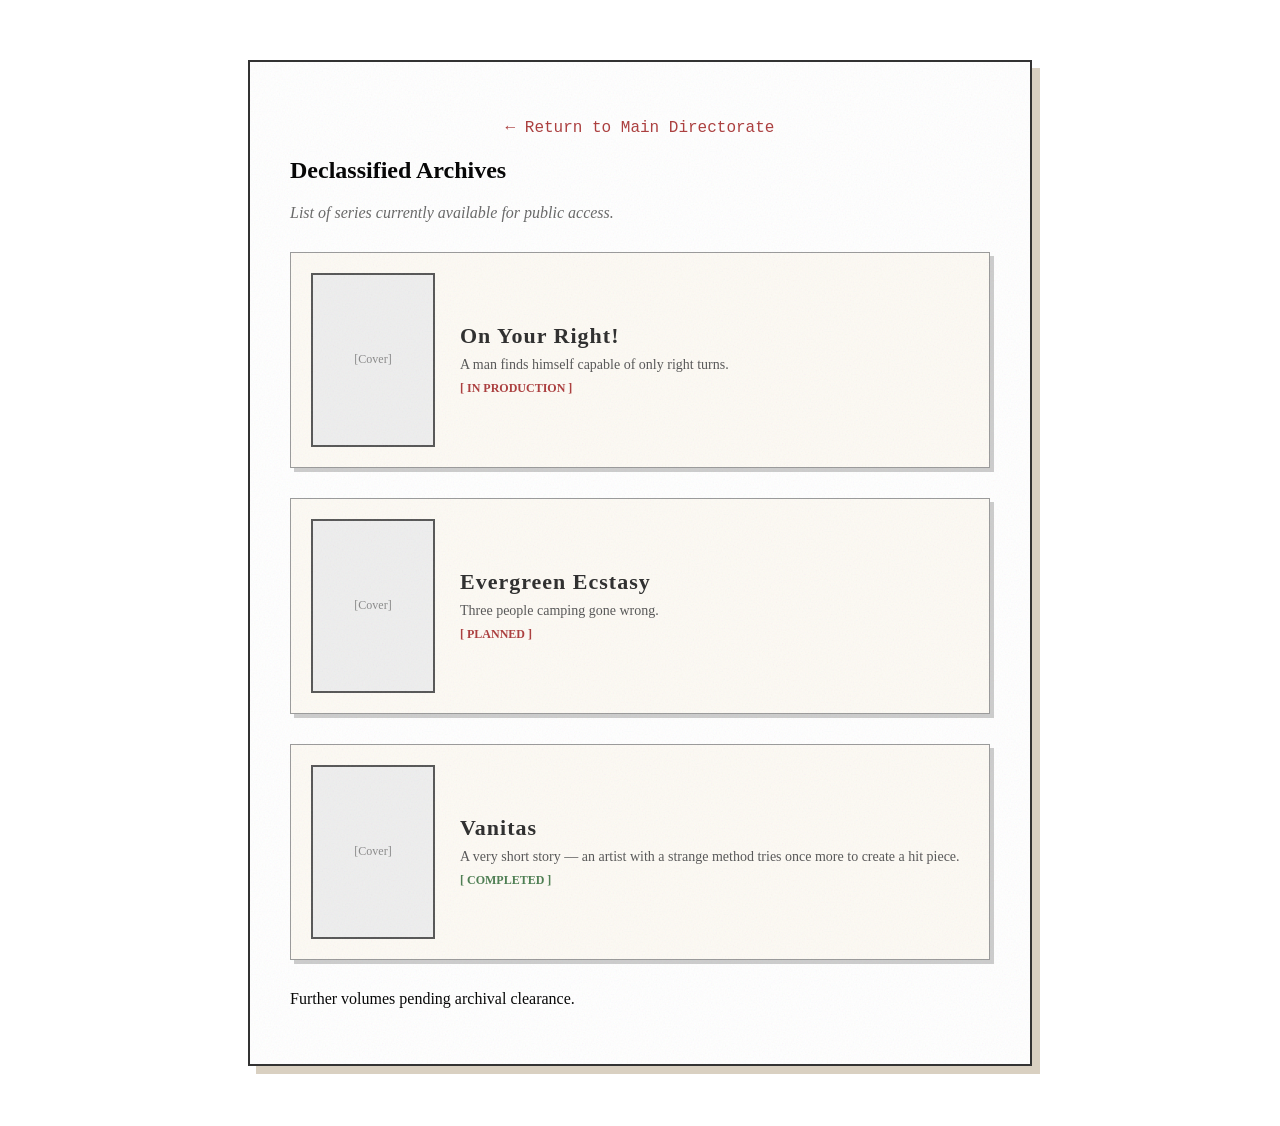
==== archive/index.html @ bfa6557f "Update index.html" ====
<!DOCTYPE html>
<html lang="en">
<head>
    <meta charset="UTF-8">
    <meta name="viewport" content="width=device-width, initial-scale=1.0">
    <title>Archives — Cat Corp</title>
    <link rel="stylesheet" href="../style.css">
    <style>
        .archive-listing {
            display: flex;
            flex-direction: column;
            gap: 30px;
            margin: 30px 0;
        }
        .series-item {
            display: flex;
            align-items: center;
            gap: 25px;
            padding: 20px;
            border: 1px solid #999;
            background: #fdfaf4;
            box-shadow: 4px 4px 0 #ccc;
            text-decoration: none;
            color: #2b2b2b;
            transition: background 0.2s, box-shadow 0.2s;
        }
        .series-item:hover {
            background: #f0ece1;
            box-shadow: 6px 6px 0 #bbb;
        }
        .series-cover {
            width: 120px;
            height: 170px;
            border: 2px solid #555;
            background: #eee;
            display: flex;
            align-items: center;
            justify-content: center;
            font-size: 12px;
            color: #888;
            flex-shrink: 0;
        }
        .series-cover img {
            width: 100%;
            height: 100%;
            object-fit: cover;
        }
        .series-info h2 {
            margin: 0 0 8px 0;
            font-size: 22px;
            letter-spacing: 1px;
        }
        .series-info p {
            margin: 0;
            font-size: 14px;
            color: #555;
        }
        .series-status {
            display: inline-block;
            margin-top: 8px;
            font-size: 12px;
            font-weight: bold;
            color: #ab3b3b;
            text-transform: uppercase;
        }
        @media (max-width: 600px) {
            .series-item {
                flex-direction: column;
                text-align: center;
            }
            .series-cover {
                width: 100px;
                height: 140px;
            }
        }
    </style>
</head>
<body>
    <div class="archive-container" style="max-width:700px; margin:60px auto; padding:40px; background:#ffffff; border:2px solid #333; box-shadow:8px 8px 0 #d9d0c1;">
        <p style="text-align:center; margin-bottom:20px;">
            <a href="../index.html" style="font-family:'Courier New', monospace; color:#ab3b3b; text-decoration:none;">← Return to Main Directorate</a>
        </p>
        <h2>Declassified Archives</h2>
        <p style="color:#666; font-style:italic;">List of series currently available for public access.</p>
        <div class="archive-listing">

            <!-- On Your Right! -->
            <a href="series/on-your-right.html" class="series-item">
                <div class="series-cover">
                    <!-- Replace with actual cover image: <img src="../images/oyr-cover.png" alt="On Your Right! Cover"> -->
                    [Cover]
                </div>
                <div class="series-info">
                    <h2>On Your Right!</h2>
                    <p>A man finds himself capable of only right turns.</p>
                    <span class="series-status">[ In Production ]</span>
                </div>
            </a>

            <!-- Evergreen Ecstasy (placeholder for future) -->
            <a href="series/evergreen-ecstasy.html" class="series-item">
                <div class="series-cover">
                    <!-- Replace with actual cover image: <img src="../images/eve-cover.png" alt="Evergreen Ecstasy Cover"> -->
                    [Cover]
                </div>
                <div class="series-info">
                    <h2>Evergreen Ecstasy</h2>
                    <p>Three people camping gone wrong.</p>
                    <span class="series-status">[ Planned ]</span>
                </div>
            </a>
            <!-- Vanitas -->
            <a href="series/vanitas.html" class="series-item">
                <div class="series-cover">
                    <!-- Replace with actual cover image: <img src="../images/vanitas-cover.png" alt="Vanitas Cover"> -->
                    [Cover]
                </div>
                <div class="series-info">
                    <h2>Vanitas</h2>
                    <p>A very short story — an artist with a strange method tries once more to create a hit piece.</p>
                    <span class="series-status" style="color:#4a7c4f;">[ Completed ]</span>
                </div>
            </a>

        </div>
        <p class="notice">Further volumes pending archival clearance.</p>
    </div>
</body>
</html>
---- style.css ----
/* --- Hub-specific styles --- */

.hub-container {
    max-width: 900px;
    margin: 50px auto;
    padding: 40px;
    background: #ffffff;
    border: 3px solid #2b2b2b;
    box-shadow: 12px 12px 0 #d9d0c1;
}

header {
    text-align: center;
    margin-bottom: 50px;
    border-bottom: 4px double #666;
    padding-bottom: 25px;
}

.logo-large {
    width: 140px;
    height: auto;
    margin-bottom: 20px;
    filter: grayscale(100%) contrast(130%);
}

.subtitle2 {
    font-size: 13px;
    color: #777;
    letter-spacing: 1px;
    font-style: italic;
}

.directorate {
    display: grid;
    grid-template-columns: repeat(auto-fit, minmax(250px, 1fr));
    gap: 24px;
    margin: 40px 0;
}

.dept-card {
    border: 2px solid #555;
    padding: 20px;
    background: #fcfaf5;
    box-shadow: 4px 4px 0 #ccc;
    transition: background 0.2s, box-shadow 0.2s;
}

.dept-card:hover {
    background: #f0ece1;
    box-shadow: 6px 6px 0 #bbb;
}

.dept-card a {
    text-decoration: none;
    color: #2b2b2b;
    display: block;
}

.dept-card h2 {
    margin-top: 0;
    font-size: 20px;
    letter-spacing: 2px;
    border-bottom: 1px solid #999;
    padding-bottom: 6px;
}

.dept-card p {
    font-size: 14px;
    color: #555;
    line-height: 1.5;
}

.status {
    display: block;
    margin-top: 12px;
    font-size: 13px;
    font-weight: bold;
    text-transform: uppercase;
    color: #ab3b3b;
}

.dept-card.restricted .status {
    color: #888;
    font-style: italic;
}

footer {
    text-align: center;
    font-size: 12px;
    color: #888;
    border-top: 1px dashed #ccc;
    padding-top: 25px;
    margin-top: 40px;
}
/* Optional: Apply a subtle paper-noise texture to the main content blocks */
.archive-container,
.charter-document {
    position: relative;
    background-color: #fdfaf4; /* Slightly warm paper base */
}

.archive-container::before,
.charter-document::before {
    content: "";
    position: absolute;
    top: 0;
    left: 0;
    width: 100%;
    height: 100%;
    pointer-events: none; /* Allows clicks through */
    opacity: 0.08; /* Very subtle — increase for more grit */
    z-index: 1;

    /* The noise texture as an inline SVG filter */
    background-image: url("data:image/svg+xml,%3Csvg viewBox='0 0 200 200' xmlns='http://www.w3.org/2000/svg'%3E%3Cfilter id='noiseFilter'%3E%3CfeTurbulence type='fractalNoise' baseFrequency='0.65' numOctaves='3' stitchTiles='stitch'/%3E%3C/filter%3E%3Crect width='100%25' height='100%25' filter='url(%23noiseFilter)' opacity='1'/%3E%3C/svg%3E");
    background-repeat: repeat;
    background-size: 200px 200px;
}
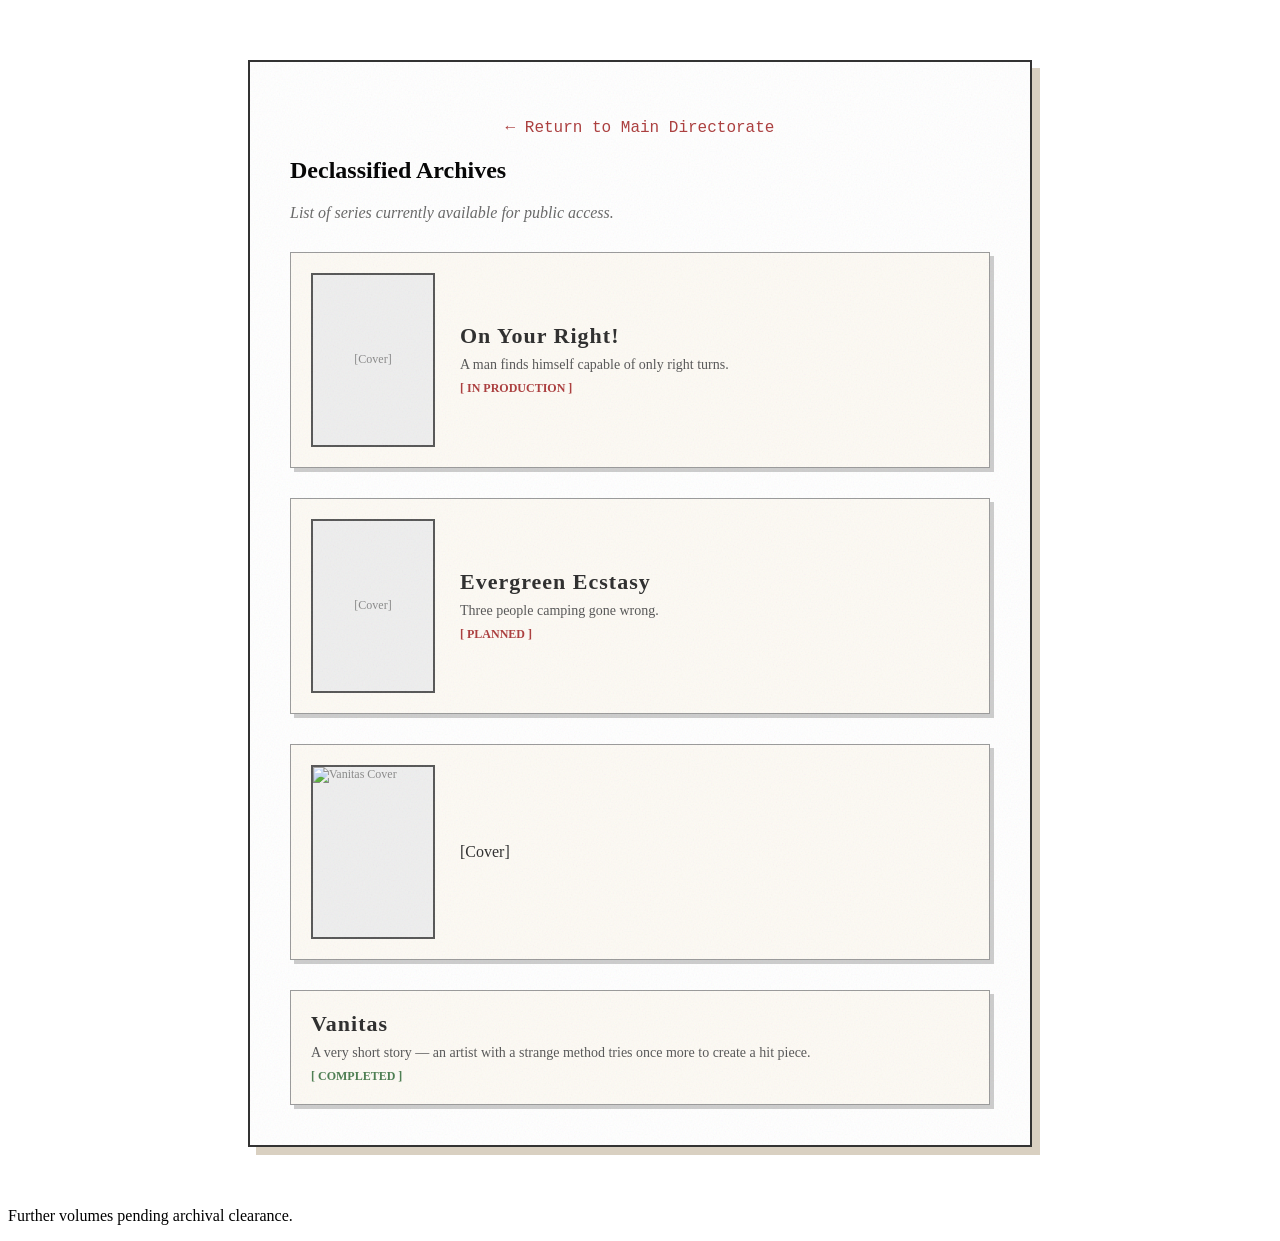
==== commit 5148470d: "Update index.html" ====
--- a/archive/index.html
+++ b/archive/index.html
@@ -112,7 +112,8 @@
             <!-- Vanitas -->
             <a href="series/vanitas.html" class="series-item">
                 <div class="series-cover">
-                    <!-- Replace with actual cover image: <img src="../images/vanitas-cover.png" alt="Vanitas Cover"> -->
+                    <img src="../images/vanitas/vanitas-001.jpg" alt="Vanitas Cover">
+                </div>
                     [Cover]
                 </div>
                 <div class="series-info">
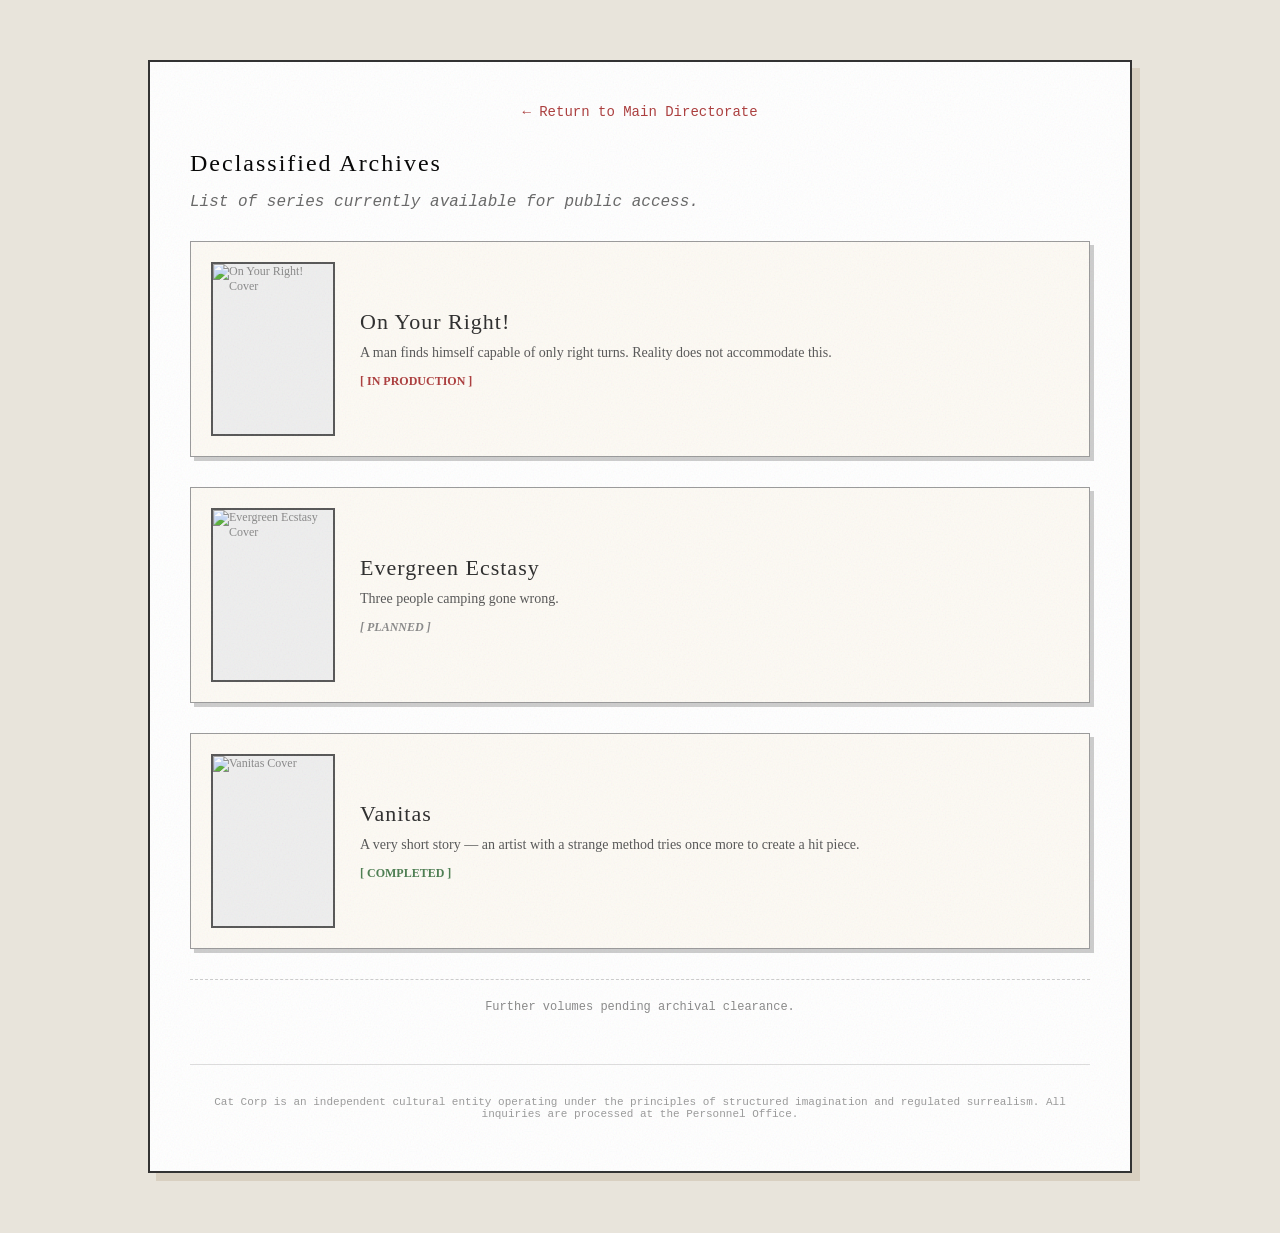
==== commit 1b68b6ea: "Update index.html" ====
--- a/archive/index.html
+++ b/archive/index.html
@@ -4,8 +4,42 @@
     <meta charset="UTF-8">
     <meta name="viewport" content="width=device-width, initial-scale=1.0">
     <title>Archives — Cat Corp</title>
+    <!-- Link to the main stylesheet in the root directory -->
     <link rel="stylesheet" href="../style.css">
     <style>
+        body {
+            background: #e8e4db;
+        }
+        .archive-container {
+            max-width: 900px;
+            margin: 60px auto;
+            padding: 40px;
+            background-color: #ffffff;
+            border: 2px solid #333333;
+            box-shadow: 8px 8px 0 #d9d0c1;
+        }
+        .reader-nav {
+            text-align: center;
+            margin-bottom: 30px;
+        }
+        .reader-nav a, .back-link {
+            font-family: 'Courier New', monospace;
+            color: #ab3b3b;
+            text-decoration: none;
+            font-size: 14px;
+        }
+        h2 {
+            font-size: 24px;
+            letter-spacing: 2px;
+            margin-bottom: 10px;
+            font-weight: normal;
+        }
+        .intro-text {
+            color: #666;
+            font-style: italic;
+            margin-bottom: 30px;
+            font-family: 'Courier New', monospace;
+        }
         .archive-listing {
             display: flex;
             flex-direction: column;
@@ -39,29 +73,55 @@
             font-size: 12px;
             color: #888;
             flex-shrink: 0;
+            overflow: hidden;
         }
         .series-cover img {
             width: 100%;
             height: 100%;
             object-fit: cover;
         }
-        .series-info h2 {
+        .series-info {
+            flex: 1;
+        }
+        .series-info h3 {
             margin: 0 0 8px 0;
             font-size: 22px;
             letter-spacing: 1px;
+            font-weight: normal;
         }
         .series-info p {
-            margin: 0;
+            margin: 0 0 8px 0;
             font-size: 14px;
             color: #555;
+            line-height: 1.4;
         }
         .series-status {
             display: inline-block;
-            margin-top: 8px;
             font-size: 12px;
             font-weight: bold;
-            color: #ab3b3b;
             text-transform: uppercase;
+        }
+        .status-in-production { color: #ab3b3b; }
+        .status-planned { color: #888; font-style: italic; }
+        .status-completed { color: #4a7c4f; }
+
+        .notice {
+            margin-top: 30px;
+            font-size: 12px;
+            color: #888;
+            text-align: center;
+            border-top: 1px dashed #ccc;
+            padding-top: 20px;
+            font-family: 'Courier New', monospace;
+        }
+        footer {
+            margin-top: 50px;
+            text-align: center;
+            font-size: 11px;
+            color: #999;
+            border-top: 1px solid #ddd;
+            padding-top: 20px;
+            font-family: 'Courier New', monospace;
         }
         @media (max-width: 600px) {
             .series-item {
@@ -76,55 +136,58 @@
     </style>
 </head>
 <body>
-    <div class="archive-container" style="max-width:700px; margin:60px auto; padding:40px; background:#ffffff; border:2px solid #333; box-shadow:8px 8px 0 #d9d0c1;">
-        <p style="text-align:center; margin-bottom:20px;">
-            <a href="../index.html" style="font-family:'Courier New', monospace; color:#ab3b3b; text-decoration:none;">← Return to Main Directorate</a>
-        </p>
+    <div class="archive-container">
+        <div class="reader-nav">
+            <a href="../index.html">← Return to Main Directorate</a>
+        </div>
+
         <h2>Declassified Archives</h2>
-        <p style="color:#666; font-style:italic;">List of series currently available for public access.</p>
+        <p class="intro-text">List of series currently available for public access.</p>
+
         <div class="archive-listing">
 
             <!-- On Your Right! -->
             <a href="series/on-your-right.html" class="series-item">
                 <div class="series-cover">
-                    <!-- Replace with actual cover image: <img src="../images/oyr-cover.png" alt="On Your Right! Cover"> -->
-                    [Cover]
+                    <img src="../images/oyr-cover.png" alt="On Your Right! Cover">
                 </div>
                 <div class="series-info">
-                    <h2>On Your Right!</h2>
-                    <p>A man finds himself capable of only right turns.</p>
-                    <span class="series-status">[ In Production ]</span>
+                    <h3>On Your Right!</h3>
+                    <p>A man finds himself capable of only right turns. Reality does not accommodate this.</p>
+                    <span class="series-status status-in-production">[ In Production ]</span>
                 </div>
             </a>
 
-            <!-- Evergreen Ecstasy (placeholder for future) -->
+            <!-- Evergreen Ecstasy -->
             <a href="series/evergreen-ecstasy.html" class="series-item">
                 <div class="series-cover">
-                    <!-- Replace with actual cover image: <img src="../images/eve-cover.png" alt="Evergreen Ecstasy Cover"> -->
-                    [Cover]
+                    <img src="../images/eve-cover.png" alt="Evergreen Ecstasy Cover">
                 </div>
                 <div class="series-info">
-                    <h2>Evergreen Ecstasy</h2>
+                    <h3>Evergreen Ecstasy</h3>
                     <p>Three people camping gone wrong.</p>
-                    <span class="series-status">[ Planned ]</span>
+                    <span class="series-status status-planned">[ Planned ]</span>
                 </div>
             </a>
+
             <!-- Vanitas -->
             <a href="series/vanitas.html" class="series-item">
                 <div class="series-cover">
                     <img src="../images/vanitas/vanitas-001.jpg" alt="Vanitas Cover">
                 </div>
-                    [Cover]
-                </div>
                 <div class="series-info">
-                    <h2>Vanitas</h2>
+                    <h3>Vanitas</h3>
                     <p>A very short story — an artist with a strange method tries once more to create a hit piece.</p>
-                    <span class="series-status" style="color:#4a7c4f;">[ Completed ]</span>
+                    <span class="series-status status-completed">[ Completed ]</span>
                 </div>
             </a>
 
         </div>
+
         <p class="notice">Further volumes pending archival clearance.</p>
+        <footer>
+            <p>Cat Corp is an independent cultural entity operating under the principles of structured imagination and regulated surrealism. All inquiries are processed at the Personnel Office.</p>
+        </footer>
     </div>
 </body>
 </html>
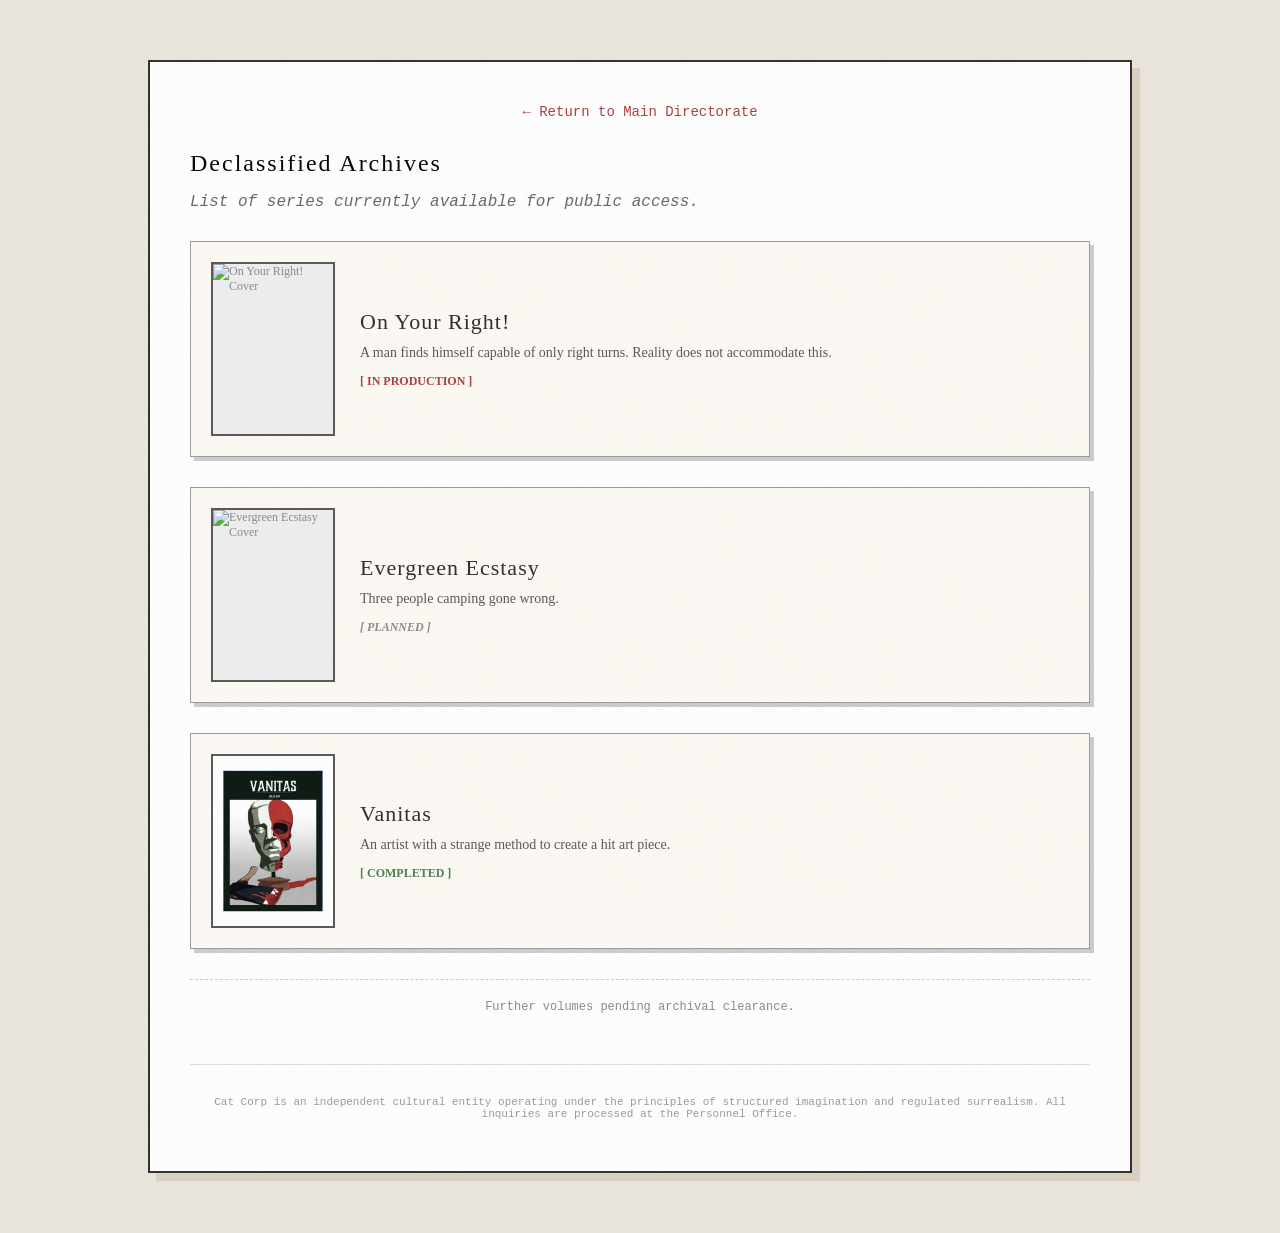
==== commit d7470c18: "Update index.html" ====
--- a/archive/index.html
+++ b/archive/index.html
@@ -177,7 +177,7 @@
                 </div>
                 <div class="series-info">
                     <h3>Vanitas</h3>
-                    <p>A very short story — an artist with a strange method tries once more to create a hit piece.</p>
+                    <p>An artist with a strange method to create a hit art piece.</p>
                     <span class="series-status status-completed">[ Completed ]</span>
                 </div>
             </a>
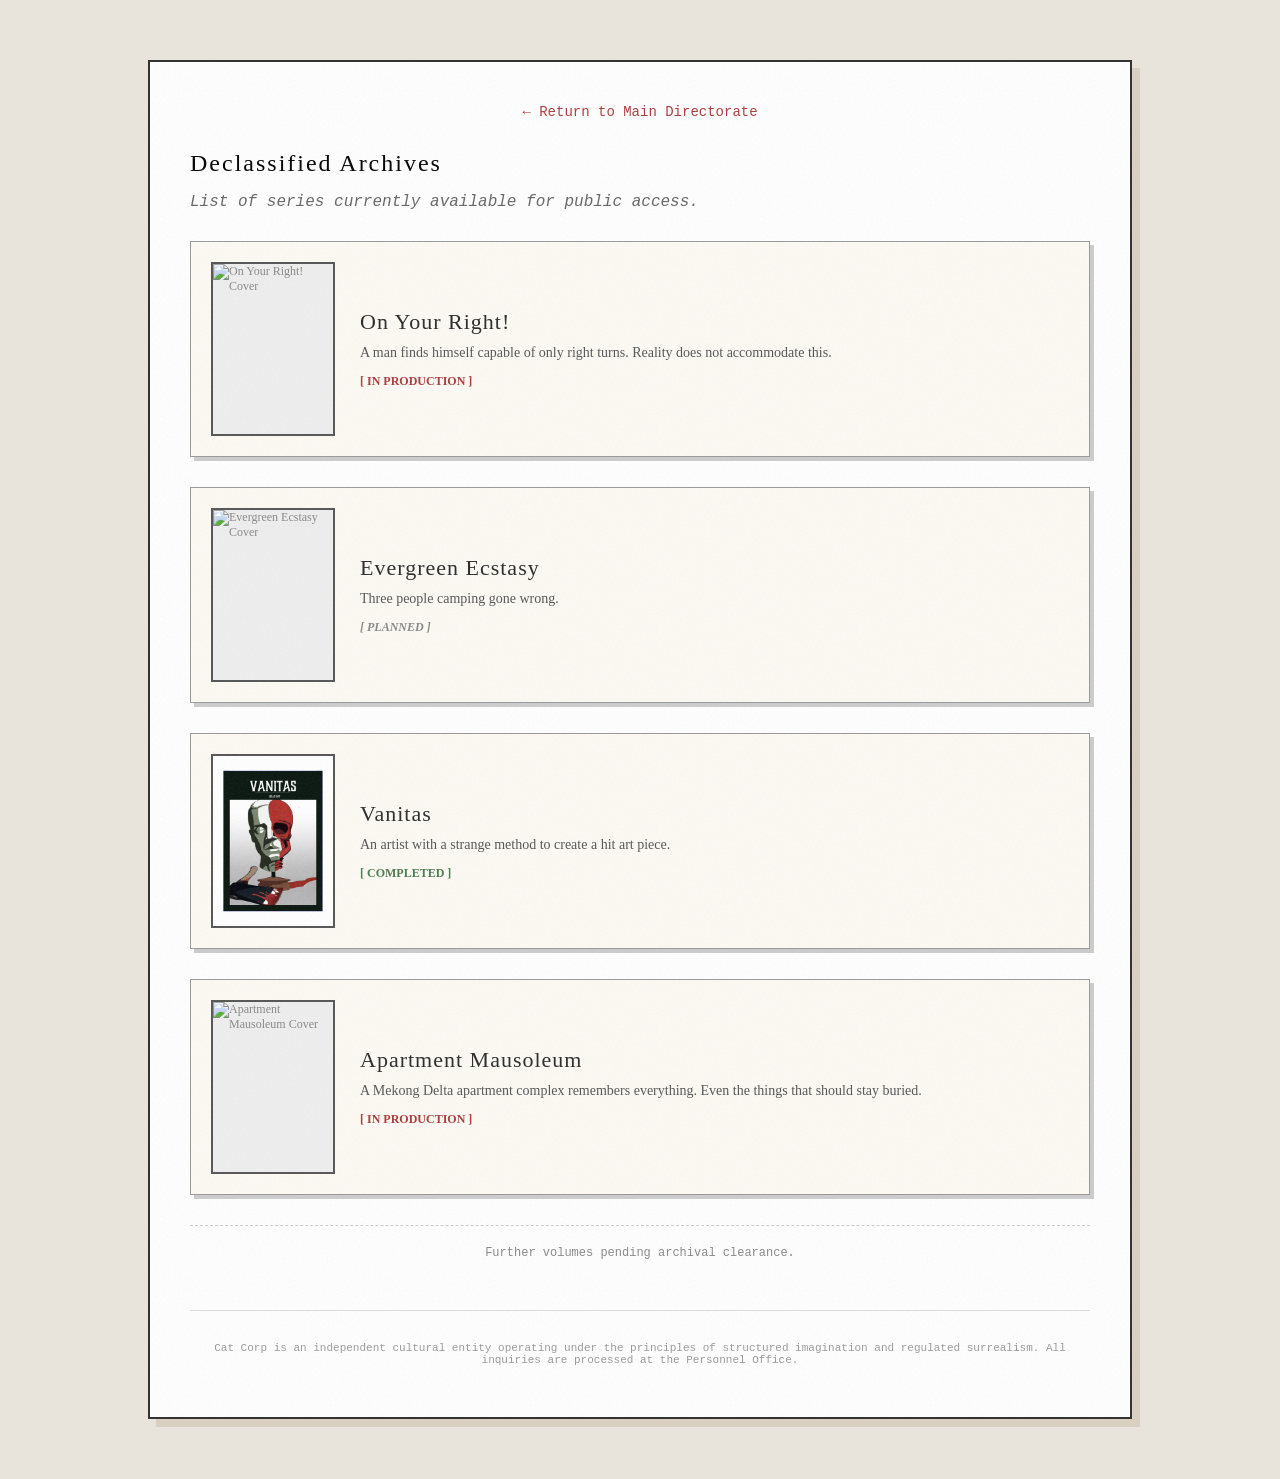
==== commit 44c7dd30: "Update index.html" ====
--- a/archive/index.html
+++ b/archive/index.html
@@ -181,7 +181,17 @@
                     <span class="series-status status-completed">[ Completed ]</span>
                 </div>
             </a>
-
+            <!-- Apartment Mausoleum -->
+            <a href="series/apartment-mausoleum.html" class="series-item">
+                <div class="series-cover">
+                    <img src="../images/apt-mau-cover.png" alt="Apartment Mausoleum Cover">
+                </div>
+                <div class="series-info">
+                    <h3>Apartment Mausoleum</h3>
+                    <p>A Mekong Delta apartment complex remembers everything. Even the things that should stay buried.</p>
+                    <span class="series-status status-in-production">[ In Production ]</span>
+                </div>
+            </a>
         </div>
 
         <p class="notice">Further volumes pending archival clearance.</p>
--- a/style.css
+++ b/style.css
@@ -116,3 +116,81 @@
     background-repeat: repeat;
     background-size: 200px 200px;
 }
+/* ---------- Vintage Black Clocks ---------- */
+.clock-panel {
+  display: flex;
+  justify-content: center;
+  gap: 40px;
+  margin: 30px 0;
+  flex-wrap: wrap;
+}
+.clock-wrapper {
+  text-align: center;
+}
+.clock-label {
+  font-family: 'Courier New', monospace;
+  font-size: 12px;
+  letter-spacing: 1px;
+  color: #555;
+  margin-bottom: 8px;
+  text-transform: uppercase;
+}
+.vintage-clock {
+  width: 140px;
+  height: 140px;
+  border-radius: 50%;
+  background: radial-gradient(circle at 50% 50%, #1a1a1a 0%, #000 90%);
+  border: 3px solid #c9b16e;         /* aged brass/gold rim */
+  box-shadow: 
+    inset 0 0 20px rgba(0,0,0,0.8),
+    4px 4px 0 rgba(0,0,0,0.3);
+  position: relative;
+  display: inline-block;
+  /* subtle paper‑grit overlay */
+  background-image: url("data:image/svg+xml,%3Csvg viewBox='0 0 200 200' xmlns='http://www.w3.org/2000/svg'%3E%3Cfilter id='noise'%3E%3CfeTurbulence type='fractalNoise' baseFrequency='0.65' numOctaves='3' stitchTiles='stitch'/%3E%3C/filter%3E%3Crect width='100%25' height='100%25' filter='url(%23noise)' opacity='0.08'/%3E%3C/svg%3E");
+}
+.clock-face {
+  width: 100%;
+  height: 100%;
+  position: relative;
+}
+/* Hands */
+.hour-hand, .minute-hand, .second-hand {
+  position: absolute;
+  bottom: 50%;
+  left: 50%;
+  transform-origin: bottom center;
+  background: #d4c4a8;               /* pale gold / aged ivory */
+  box-shadow: 0 0 4px rgba(0,0,0,0.5);
+  border-radius: 2px;
+}
+.hour-hand {
+  width: 4px;
+  height: 30px;
+  margin-left: -2px;
+  background: #e6d7b4;
+}
+.minute-hand {
+  width: 3px;
+  height: 45px;
+  margin-left: -1.5px;
+  background: #d4c4a8;
+}
+.second-hand {
+  width: 1px;
+  height: 55px;
+  margin-left: -0.5px;
+  background: #c0392b;              /* subtle red */
+  box-shadow: 0 0 2px #c0392b;
+}
+.center-dot {
+  position: absolute;
+  top: 50%;
+  left: 50%;
+  width: 8px;
+  height: 8px;
+  background: #c9b16e;
+  border-radius: 50%;
+  transform: translate(-50%, -50%);
+  box-shadow: 0 0 6px rgba(0,0,0,0.8);
+}
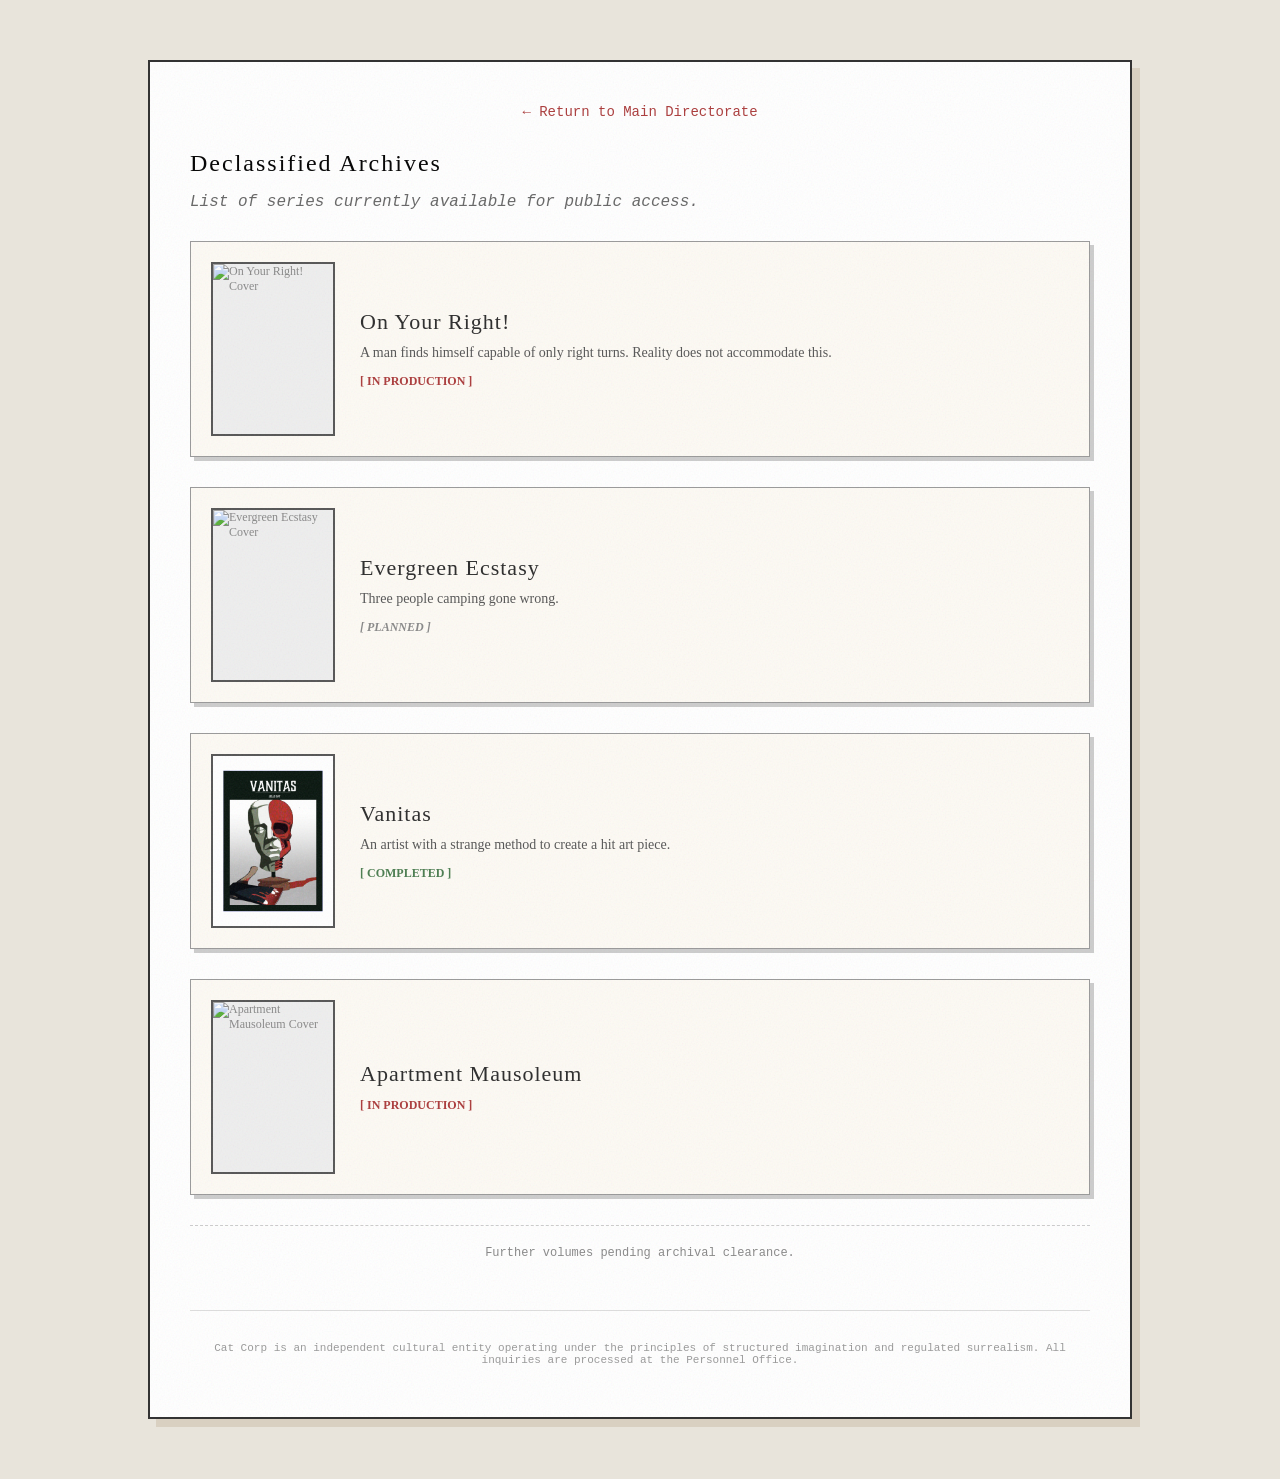
==== commit 3fdc3c5f: "Update index.html" ====
--- a/archive/index.html
+++ b/archive/index.html
@@ -188,7 +188,7 @@
                 </div>
                 <div class="series-info">
                     <h3>Apartment Mausoleum</h3>
-                    <p>A Mekong Delta apartment complex remembers everything. Even the things that should stay buried.</p>
+                    <p></p>
                     <span class="series-status status-in-production">[ In Production ]</span>
                 </div>
             </a>
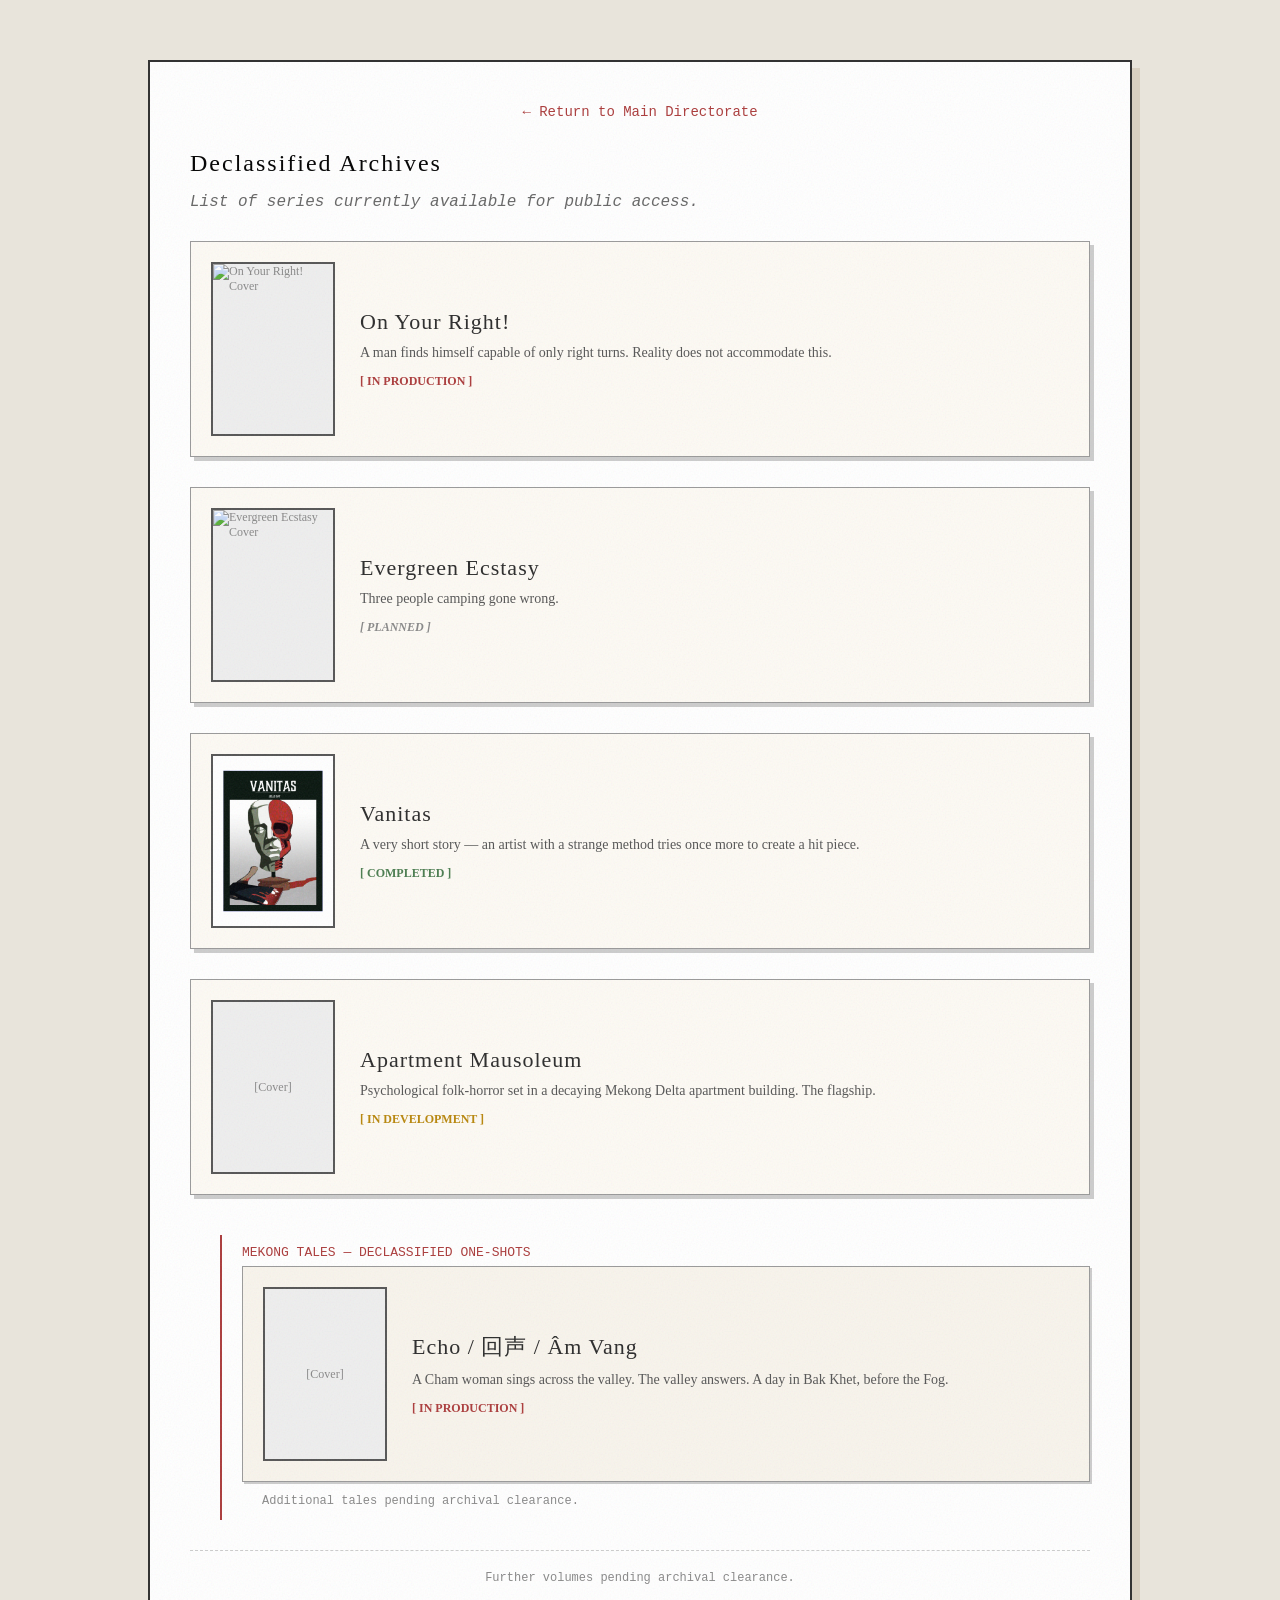
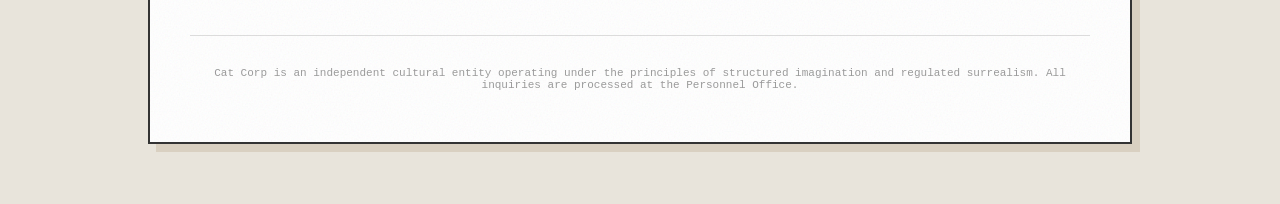
==== commit 0af6cdc6: "Update index.html" ====
--- a/archive/index.html
+++ b/archive/index.html
@@ -4,7 +4,6 @@
     <meta charset="UTF-8">
     <meta name="viewport" content="width=device-width, initial-scale=1.0">
     <title>Archives — Cat Corp</title>
-    <!-- Link to the main stylesheet in the root directory -->
     <link rel="stylesheet" href="../style.css">
     <style>
         body {
@@ -104,7 +103,29 @@
         .status-in-production { color: #ab3b3b; }
         .status-planned { color: #888; font-style: italic; }
         .status-completed { color: #4a7c4f; }
-
+        .status-development { color: #b8860b; }  /* dark goldenrod for in-development */
+
+        /* Sub‑series for Mekong Tales */
+        .sub-series {
+            margin-top: 10px;
+            margin-left: 30px;
+            padding-left: 20px;
+            border-left: 2px solid #ab3b3b;
+        }
+        .sub-series .series-item {
+            background: #f8f4ec;
+            box-shadow: 2px 2px 0 #ccc;
+        }
+        .sub-series .series-item:hover {
+            background: #efe7d5;
+        }
+        .sub-series-title {
+            font-family: 'Courier New', monospace;
+            font-size: 13px;
+            color: #ab3b3b;
+            margin: 10px 0 6px 0;
+            text-transform: uppercase;
+        }
         .notice {
             margin-top: 30px;
             font-size: 12px;
@@ -132,6 +153,9 @@
                 width: 100px;
                 height: 140px;
             }
+            .sub-series {
+                margin-left: 10px;
+            }
         }
     </style>
 </head>
@@ -177,21 +201,41 @@
                 </div>
                 <div class="series-info">
                     <h3>Vanitas</h3>
-                    <p>An artist with a strange method to create a hit art piece.</p>
+                    <p>A very short story — an artist with a strange method tries once more to create a hit piece.</p>
                     <span class="series-status status-completed">[ Completed ]</span>
                 </div>
             </a>
-            <!-- Apartment Mausoleum -->
-            <a href="series/apartment-mausoleum.html" class="series-item">
-                <div class="series-cover">
-                    <img src="../images/apt-mau-cover.png" alt="Apartment Mausoleum Cover">
+
+            <!-- Apartment Mausoleum (Flagship) -->
+            <a href="series/apt-mausoleum.html" class="series-item">
+                <div class="series-cover">
+                    <!-- Replace with actual cover image: <img src="../images/apt-maus-cover.png" alt="Apt Maus Cover"> -->
+                    [Cover]
                 </div>
                 <div class="series-info">
                     <h3>Apartment Mausoleum</h3>
-                    <p></p>
-                    <span class="series-status status-in-production">[ In Production ]</span>
-                </div>
-            </a>
+                    <p>Psychological folk‑horror set in a decaying Mekong Delta apartment building. The flagship.</p>
+                    <span class="series-status status-development">[ In Development ]</span>
+                </div>
+            </a>
+
+            <!-- Mekong Tales (Sub‑series under Apartment Mausoleum) -->
+            <div class="sub-series">
+                <p class="sub-series-title">Mekong Tales — Declassified One‑Shots</p>
+                <a href="volumes/echo.html" class="series-item">
+                    <div class="series-cover">
+                        <!-- Replace with actual cover: <img src="../images/echo-cover.png" alt="Echo Cover"> -->
+                        [Cover]
+                    </div>
+                    <div class="series-info">
+                        <h3>Echo / 回声 / Âm Vang</h3>
+                        <p>A Cham woman sings across the valley. The valley answers. A day in Bak Khet, before the Fog.</p>
+                        <span class="series-status status-in-production">[ In Production ]</span>
+                    </div>
+                </a>
+                <p style="font-size:12px; color:#888; margin-left:20px; font-family:'Courier New', monospace;">Additional tales pending archival clearance.</p>
+            </div>
+
         </div>
 
         <p class="notice">Further volumes pending archival clearance.</p>
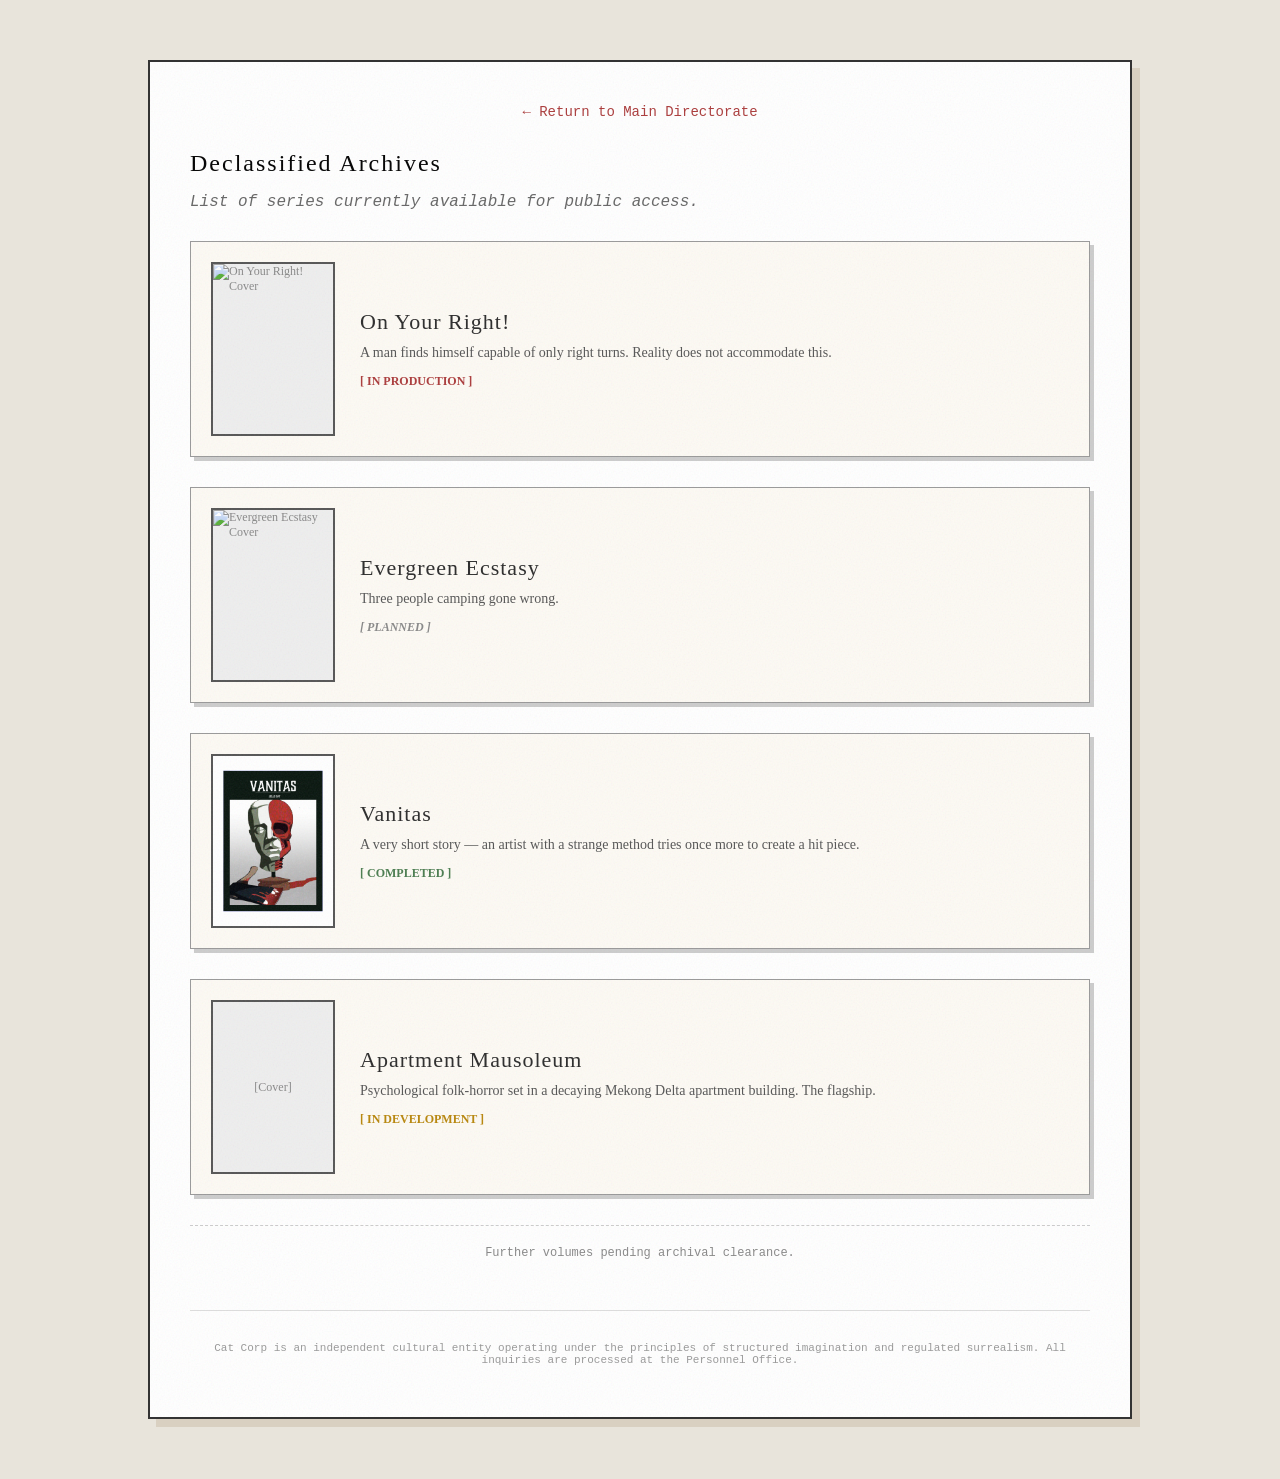
==== commit e236864c: "Update index.html" ====
--- a/archive/index.html
+++ b/archive/index.html
@@ -103,29 +103,8 @@
         .status-in-production { color: #ab3b3b; }
         .status-planned { color: #888; font-style: italic; }
         .status-completed { color: #4a7c4f; }
-        .status-development { color: #b8860b; }  /* dark goldenrod for in-development */
-
-        /* Sub‑series for Mekong Tales */
-        .sub-series {
-            margin-top: 10px;
-            margin-left: 30px;
-            padding-left: 20px;
-            border-left: 2px solid #ab3b3b;
-        }
-        .sub-series .series-item {
-            background: #f8f4ec;
-            box-shadow: 2px 2px 0 #ccc;
-        }
-        .sub-series .series-item:hover {
-            background: #efe7d5;
-        }
-        .sub-series-title {
-            font-family: 'Courier New', monospace;
-            font-size: 13px;
-            color: #ab3b3b;
-            margin: 10px 0 6px 0;
-            text-transform: uppercase;
-        }
+        .status-development { color: #b8860b; }
+
         .notice {
             margin-top: 30px;
             font-size: 12px;
@@ -153,9 +132,6 @@
                 width: 100px;
                 height: 140px;
             }
-            .sub-series {
-                margin-left: 10px;
-            }
         }
     </style>
 </head>
@@ -207,9 +183,9 @@
             </a>
 
             <!-- Apartment Mausoleum (Flagship) -->
-            <a href="series/apt-mausoleum.html" class="series-item">
-                <div class="series-cover">
-                    <!-- Replace with actual cover image: <img src="../images/apt-maus-cover.png" alt="Apt Maus Cover"> -->
+            <a href="series/apartment-mausoleum.html" class="series-item">
+                <div class="series-cover">
+                    <!-- Replace with actual cover: <img src="../images/apt-maus-cover.png" alt="Apt Maus Cover"> -->
                     [Cover]
                 </div>
                 <div class="series-info">
@@ -218,23 +194,6 @@
                     <span class="series-status status-development">[ In Development ]</span>
                 </div>
             </a>
-
-            <!-- Mekong Tales (Sub‑series under Apartment Mausoleum) -->
-            <div class="sub-series">
-                <p class="sub-series-title">Mekong Tales — Declassified One‑Shots</p>
-                <a href="volumes/echo.html" class="series-item">
-                    <div class="series-cover">
-                        <!-- Replace with actual cover: <img src="../images/echo-cover.png" alt="Echo Cover"> -->
-                        [Cover]
-                    </div>
-                    <div class="series-info">
-                        <h3>Echo / 回声 / Âm Vang</h3>
-                        <p>A Cham woman sings across the valley. The valley answers. A day in Bak Khet, before the Fog.</p>
-                        <span class="series-status status-in-production">[ In Production ]</span>
-                    </div>
-                </a>
-                <p style="font-size:12px; color:#888; margin-left:20px; font-family:'Courier New', monospace;">Additional tales pending archival clearance.</p>
-            </div>
 
         </div>
 
@@ -244,4 +203,4 @@
         </footer>
     </div>
 </body>
-</html>
+</html>
